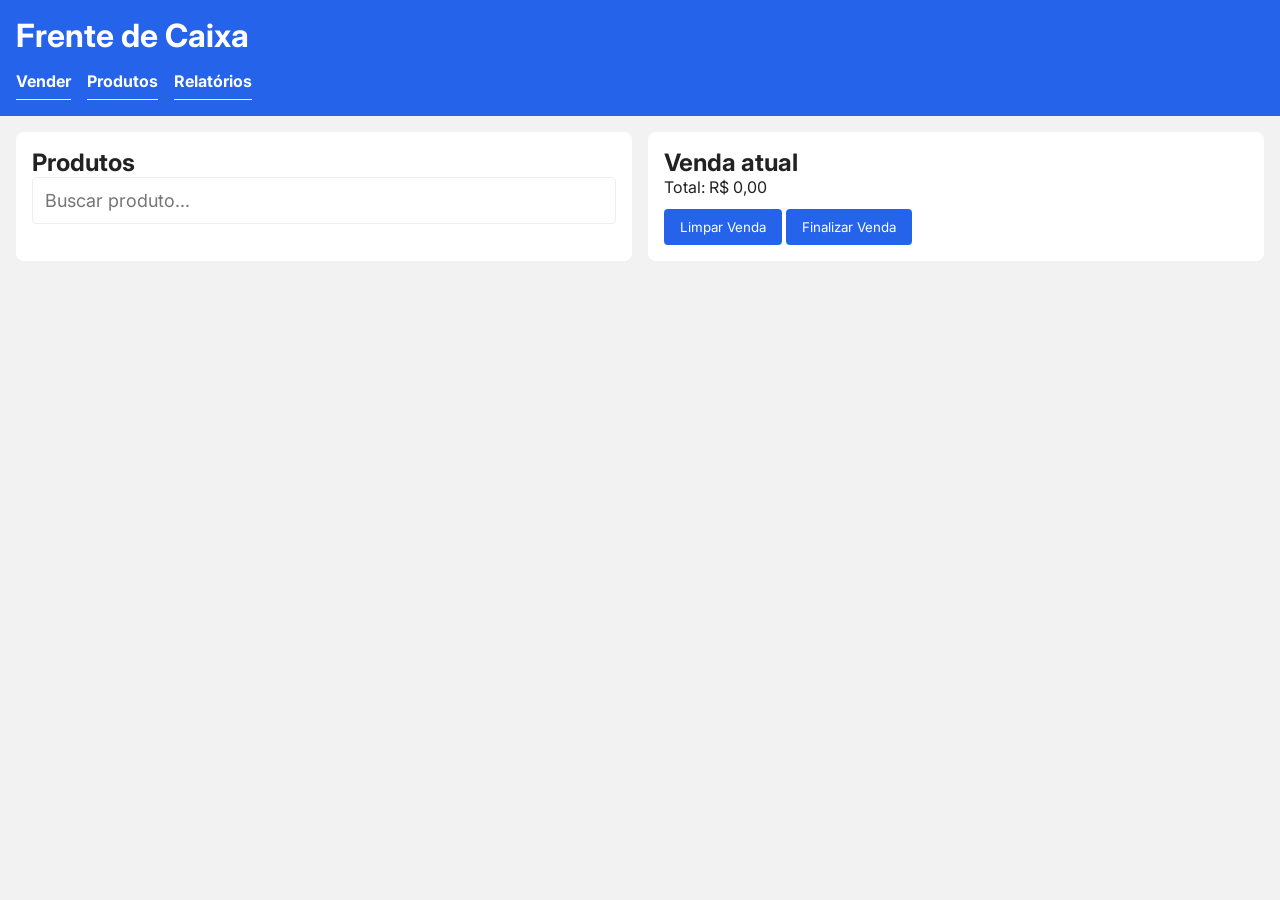
==== index.html @ 2beb80f9 "Add files via upload" ====
<!DOCTYPE html>
<html lang="pt-br">

<head>
  <meta charset="UTF-8">
  <meta name="viewport" content="width=device-width, initial-scale=1.0">
  <title>Frente de Caixa</title>

  <link rel="preconnect" href="https://fonts.googleapis.com">
  <link rel="preconnect" href="https://fonts.gstatic.com" crossorigin>
  <link href="https://fonts.googleapis.com/css2?family=Inter:wght@400;500;700&display=swap" rel="stylesheet">

  <link rel="stylesheet" href="css/style.css">
</head>

<body>

  <header>
    <h1>Frente de Caixa</h1>
    <nav>
      <ul>
        <li><a href="index.html">Vender</a></li>
        <li><a href="produtos.html">Produtos</a></li>
        <li><a href="relatorios.html">Relatórios</a></li>
      </ul>
    </nav>
  </header>

  <main>
    <section id="lista-produtos">
      <h2>Produtos</h2>
      <input type="text" id="busca-produto" placeholder="Buscar produto...">
      <ul id="produtos"></ul>
    </section>

    <section id="carrinho">
      <h2>Venda atual</h2>
      <ul id="itens-venda"></ul>
      <p>Total: <span id="total-venda">R$ 0,00</span></p>
      <button id="limpar-venda">Limpar Venda</button>
      <button id="finalizar-venda">Finalizar Venda</button>
    </section>
  </main>

  <script src="js/storage.js"></script>
  <script src="js/vendas.js"></script>
</body>

</html>
---- css/style.css ----
@import url("reset.css");
@import url("layout.css");
@import url("components.css");
@import url("root.css");
@import url("responsive.css");
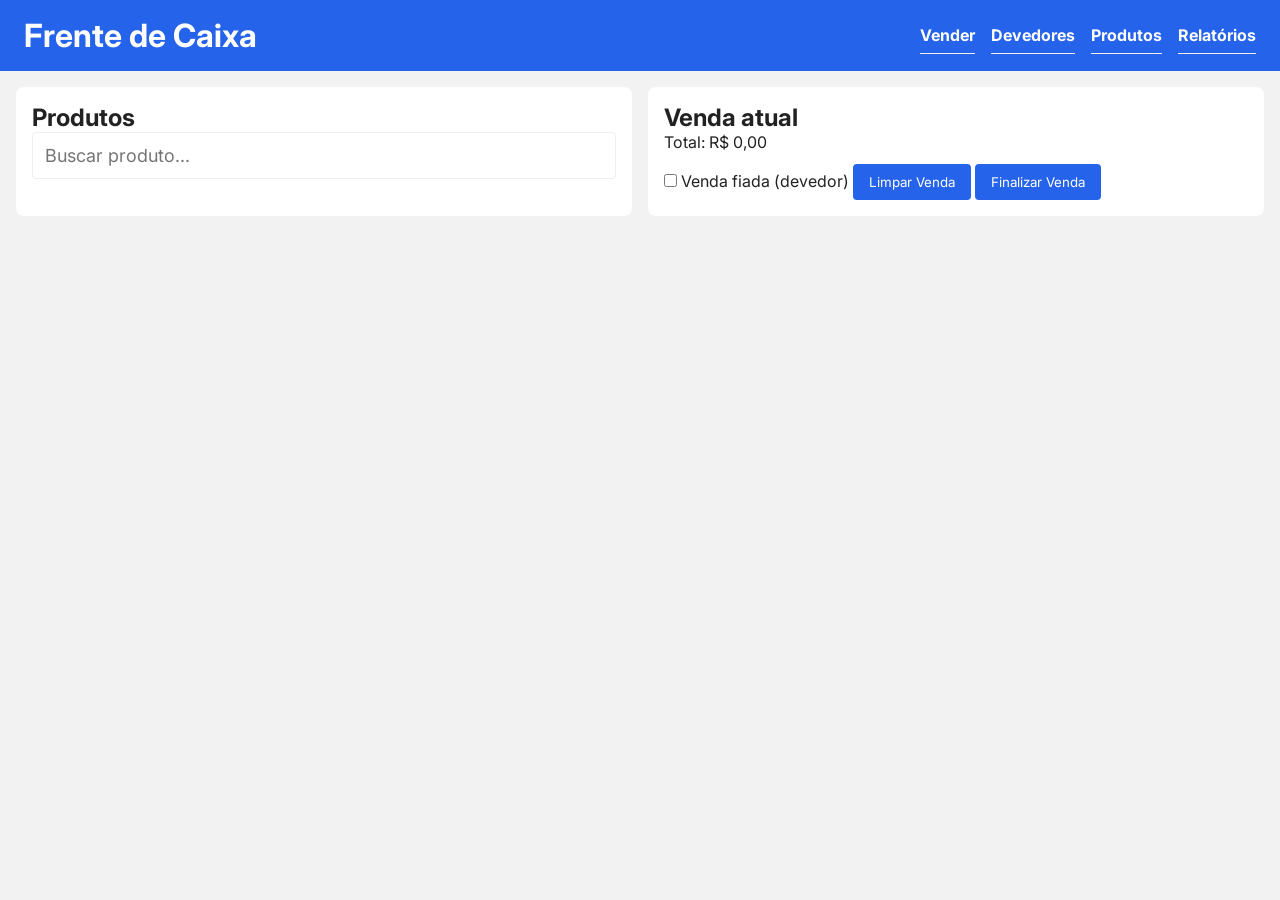
==== commit 663aff7e: "Add files via upload" ====
--- a/index.html
+++ b/index.html
@@ -1,6 +1,5 @@
 <!DOCTYPE html>
 <html lang="pt-br">
-
 <head>
   <meta charset="UTF-8">
   <meta name="viewport" content="width=device-width, initial-scale=1.0">
@@ -12,7 +11,6 @@
 
   <link rel="stylesheet" href="css/style.css">
 </head>
-
 <body>
 
   <header>
@@ -20,6 +18,7 @@
     <nav>
       <ul>
         <li><a href="index.html">Vender</a></li>
+        <li><a href="devedores.html">Devedores</a></li>
         <li><a href="produtos.html">Produtos</a></li>
         <li><a href="relatorios.html">Relatórios</a></li>
       </ul>
@@ -37,6 +36,10 @@
       <h2>Venda atual</h2>
       <ul id="itens-venda"></ul>
       <p>Total: <span id="total-venda">R$ 0,00</span></p>
+      <label>
+        <input type="checkbox" id="venda-fiado">
+        Venda fiada (devedor)
+      </label>
       <button id="limpar-venda">Limpar Venda</button>
       <button id="finalizar-venda">Finalizar Venda</button>
     </section>
@@ -45,5 +48,4 @@
   <script src="js/storage.js"></script>
   <script src="js/vendas.js"></script>
 </body>
-
 </html>
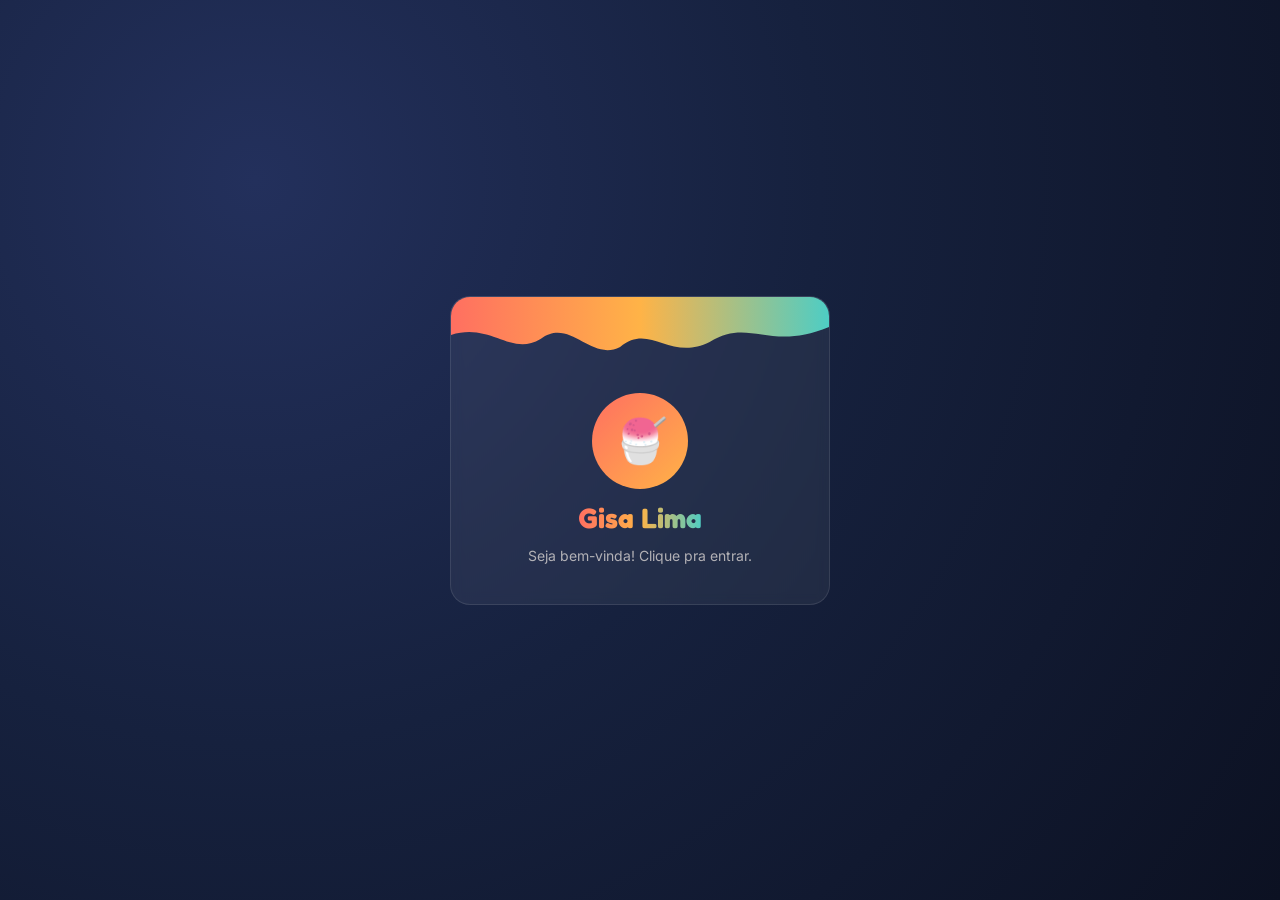
==== commit c9560312: "Add files via upload" ====
--- a/index.html
+++ b/index.html
@@ -4,12 +4,13 @@
   <meta charset="UTF-8">
   <meta name="viewport" content="width=device-width, initial-scale=1.0">
   <title>Frente de Caixa</title>
+  <link rel="icon" type="image/svg+xml" href="favicon.svg">
 
   <link rel="preconnect" href="https://fonts.googleapis.com">
   <link rel="preconnect" href="https://fonts.gstatic.com" crossorigin>
   <link href="https://fonts.googleapis.com/css2?family=Inter:wght@400;500;700&display=swap" rel="stylesheet">
-
   <link rel="stylesheet" href="css/style.css">
+  <script src="js/auth-guard.js"></script>
 </head>
 <body>
 
